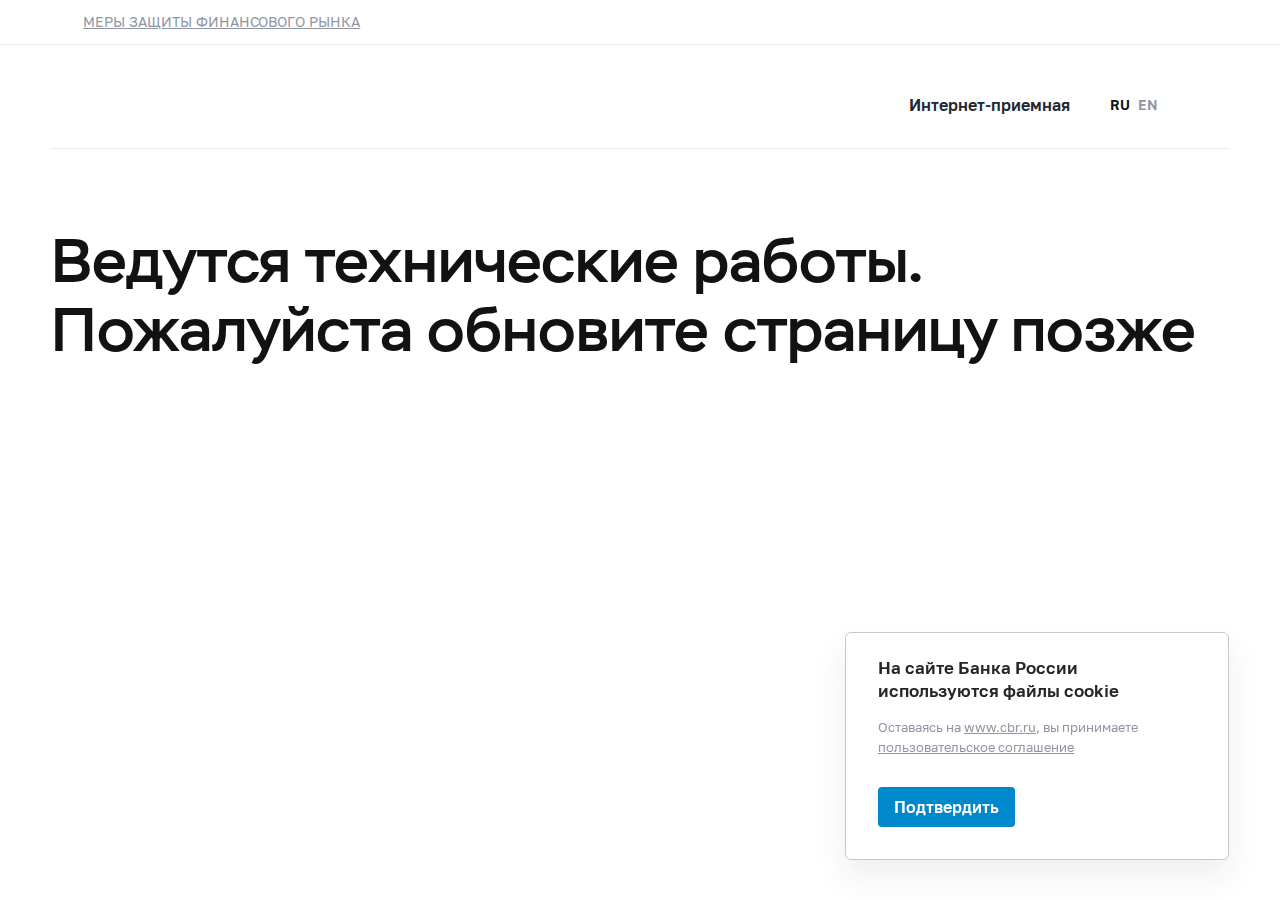
==== tech.html @ bda2b031 "Add files via upload" ====
<!DOCTYPE html>
<html>

<head>
    <meta http-equiv="Content-Type" content="text/html; charset=UTF-8">
    <meta http-equiv="X-UA-Compatible" content="IE=edge,chrome=1">
    <meta name="viewport" content="width=device-width, initial-scale=1, shrink-to-fit=no">
    <meta name="format-detection" content="telephone=no">
    <meta name="zoom:lang" content="ru">
    <meta name="zoom:last-modified" content="Tue, 12 Dec 2023 08:30:08 GMT">
    <title>Мошенники звонят под видом Центробанка (ЦБ), действия финансовых мошенников | Банк России</title>
    <meta name="description"
        content="Что делать, если мошенники звонят и представляются сотрудниками Центробанка, как работают телефонные мошенники, как понять, что звонят не из банка.">
    <meta property="og:image" content="images/lTK5LWOWwoZ2.jpg">
    <link rel="stylesheet" type="text/css" href="css/aMedGZRkn6qF.css" media="all">
    <link rel="stylesheet" type="text/css" href="css/M8MavQOidFqh.css" media="all">
    <script type="text/javascript" src="js/VNBADuzuTNd8.js"></script>
    <script type="text/javascript" src="js/tiyGI0We5u5z.js"></script>
    <script type="text/javascript" src="js/14197U68kmH8.js"></script>
    <script type="text/javascript" src="js/o8Q5ShSRHeRk.js"></script>
    <script type="text/javascript" src="js/oYNmKNUfsDOM.js"></script>
    <script type="text/javascript" src="js/JMvfJ3P3f1H2.js"></script>
    <script type="text/javascript" src="js/nq2gemrKnP1P.js"></script>
    <script type="text/javascript" src="js/c9zPvZngo93T.js"></script>
    <script type="text/javascript" src="js/haAP7eEJLt0v.js"></script>
    <script type="text/javascript" src="js/7v0aoHenmsL9.js"></script>
    <script type="text/javascript" src="js/9eaw2zzRYItr.js"></script>
    <script type="text/javascript" src="js/IkbmS5breHf7.js"></script>
    <link rel="shortcut icon" href="images/favicon.ico" type="image/x-icon">
    <script type="text/javascript">
        $(function () {
            var $menu = $('[data-menu]'),
                $menuItemBtn = $menu.find('[data-menu-item-btn]'),
                $menuShow = $('[data-menu-show]'),
                $menuClose = $('[data-menu-close]');
            var config = $menu.data('config');

            $menu.find('[data-cms-wholesite-header-right]').html($('#header .header_right').html());

            $menuShow.on('click.cms_loadwholesite', function (event) {
                loadWholeSite(true);
            });
            $menuShow.on('mouseenter.cms_loadwholesite', function (event) {
                loadWholeSite(false);
            });

            var xhr = null, g_openMenu = false;
            function loadWholeSite(openmenu) {
                g_openMenu = g_openMenu || openmenu;
                $menuShow.off('click.cms_loadwholesite mouseenter.cms_loadwholesite');
                if (xhr === null) {
                    $('.menu_wrap .networks-circle').html($('.networks-circle.footer_networks').html());
                    $('.menu_wrap .header_search').html($('.header .offsetMenu .header_search').html());

                    xhr = $.ajax(config.url, {
                        dataType: "html",
                        method: "get",
                        success: function (html) {
                            $('[data-cms-wholesite-placeholder]').replaceWith(html);

                            $menu.find('.menu_tab[data-tabs-tab]').each(function () {
                                var tab = $(this).data('tabs-tab');
                                $(this).toggle($menu.find('[data-tabs-content="' + tab + '"]').length != 0);
                            });

                            app.init($menu);

                            for (var i in config.catalogPath) {
                                $menu.find('li[data-catalog-id="' + config.catalogPath[i] + '"]')
                                    .addClass("_active");
                                $menu.find('li[data-catalog-id="' + config.catalogPath[i] + '"]')
                                    .closest('[data-tabs-content]')
                                    .trigger('open-anchor');
                            }


                            xhr = true;
                        },
                        error: function () {
                            xhr = null;
                        }
                    });
                }
            }
        });
    </script>
    <script>
        if (window.localStorage) {
            if (localStorage.getItem('vision-impaired'))
                document.getElementsByTagName('html')[0].className += ' vision-impaired';
        }
    </script>
    <script>
        document.documentElement.style.setProperty('--scrollbar-width', '17px');
        setTimeout(function () {

            var div = document.createElement('div');

            div.style.overflowY = 'scroll';
            div.style.width = '50px';
            div.style.height = '50px';


            div.style.visibility = 'hidden';

            document.body.appendChild(div);
            var scrollWidth = Math.max(div.offsetWidth - div.clientWidth, 0.15);
            document.body.removeChild(div);

            document.documentElement.style.setProperty('--scrollbar-width', scrollWidth + 'px');
        }, 0);
    </script>
</head>

<body>
    <div class="old-site-version" data-old-site-version="">
        <div class="offsetMenu">
            <div class="old-site-version_text">
                <a href="tech.html">МЕРЫ ЗАЩИТЫ ФИНАНСОВОГО РЫНКА</a>
            </div>
        </div>
    </div>
    <div class="header-print">
        <div class="offsetMenu">
            <div class="header-print_inner">
                <img class="header-print_logo" alt="cbr" src="images/K41lvbFZJyRe.svg">
                <ul class="header-print_contacts">
                    <li>107016, Москва, ул. Неглинная, д.12, к. В, Банк России</li>
                    <li>
                        <nobr class="phone">8 800 300-30-00</nobr>
                    </li>
                    <li>www.cbr.ru</li>
                </ul>

            </div>
        </div>
    </div>
    <header class="header" id="header">
        <div class="top-line" data-top-line="">
            <div class="offsetMenu">
                <div class="col-md-23 offset-md-1">
                    <div class="top-line_inner header_inner">
                        <div class="row">
                            <div class="col-xl-5 col-md-9">
                                <div class="header_left">
                                    <div class="header_menu" data-menu-show=""></div>
                                    <a class="header_logo" href="tech.html"></a>
                                </div>
                            </div>
                            <div class="col-xl-17 col-md-13 offset-md-1 header_block">
                                <div class="header_search">
                                    <a class="header_search_btn" href="tech.html" data-search-form-show="" title="поиск">
                                        <div class="header_search_icon"></div><span class="d-none d-xl-block">Поиск по
                                            сайту</span>
                                    </a>
                                </div>
                                <div class="d-none d-md-block">
                                    <div class="header_right">
                                        <div class="header_link"><a href="tech.html">Интернет-приемная</a></div>
                                        <div class="header_lang">
                                            <div class="header_lang_item _active"><span>
                                                    <!--noindex-->RU
                                                    <!--/noindex-->
                                                </span></div>
                                            <div class="header_lang_item"><a href="tech.html">
                                                    <!--noindex-->EN
                                                    <!--/noindex-->
                                                </a></div>
                                        </div>
                                    </div>
                                </div>
                            </div>
                        </div>
                    </div>
                </div>
            </div>
        </div>
        <div class="offsetMenu">
            <div class="col-md-23 offset-md-1">
                <div class="header_inner">
                    <div class="row">
                        <div class="col-xl-5 col-md-9">
                            <div class="header_left">
                                <div class="header_menu" data-menu-show=""></div>
                                <a class="header_logo" href="tech.html"></a>
                            </div>
                        </div>
                        <div class="col-xl-17 col-md-13 offset-md-1 header_block">
                            <div class="header_search">
                                <a class="header_search_btn" href="tech.html" data-search-form-show="" title="поиск">
                                    <div class="header_search_icon"></div><span class="d-none d-xl-block">Поиск по
                                        сайту</span>
                                </a>
                            </div>
                            <div class="d-none d-md-block">
                                <div class="header_right">
                                    <div class="header_link"><a href="tech.html">Интернет-приемная</a></div>
                                    <div class="header_lang">
                                        <div class="header_lang_item _active"><span>
                                                <!--noindex-->RU
                                                <!--/noindex-->
                                            </span></div>
                                        <div class="header_lang_item"><a href="tech.html">
                                                <!--noindex-->EN
                                                <!--/noindex-->
                                            </a></div>
                                    </div>
                                </div>
                            </div>
                        </div>
                    </div>
                </div>
            </div>
        </div>
    </header>
    <form class="search-form" action="/search/" method="get" data-search-form="">
        <div class="offsetMenu">
            <div class="col-md-23 offset-md-1">
                <div class="search-form_inner">
                    <div class="search-form_title">Что вы хотите найти?</div>
                    <div class="search-form_content">
                        <div class="search-form_block">
                            <div class="search-form_icon"></div>
                            <div class="search-form_field">
                                <input name="text" type="text" placeholder="Начните писать" data-search-form-input="">
                            </div>
                        </div>
                        <div class="search-form_btn">
                            <button class="b-btn _blue" data-search-form-btn="">Искать</button>
                        </div>
                    </div>
                </div>
            </div>
        </div>
    </form>
    <div class="menu_wrap" data-menu=""
        data-config="{&quot;catalogPath&quot;:[26817,15873],&quot;url&quot;:&quot;/Catalog/SiteMap/GetWholeSiteHtml?blockId=59191&quot;}">
        <div class="offsetMenu">
            <div class="header_menu _close menu_close d-none d-md-block" data-menu-close=""></div>
            <div class="header_inner top-line_inner d-block d-md-none">
                <div class="row">
                    <div class="col-xl-5 col-md-9">
                        <div class="header_left">
                            <div role="button" tabindex="0" aria-label="Закрыть меню" class="header_menu _close"
                                data-menu-close=""></div><a class="header_logo" href="tech.html"></a>
                        </div>
                    </div>
                    <div class="col-xl-17 col-md-13 offset-md-1 header_block">
                        <div class="header_search"></div>
                    </div>
                </div>
            </div>
            <div class="menu row" data-tabs="data-tabs">
                <div class="menu_quick col-md-7">
                    <div role="tablist" class="menu_quick_tabs">
                        <a role="tab" id="menu_tab_Activity" aria-controls="menu_content_Activity" aria-selected="true"
                            class="menu_tab _active" href="tech.html" data-tabs-tab="Activity">Деятельность</a>
                        <a role="tab" id="menu_tab_FinancialMarkets" aria-controls="menu_content_FinancialMarkets"
                            aria-selected="false" class="menu_tab" href="tech.html" data-tabs-tab="FinancialMarkets">Финансовые
                            рынки</a>
                        <a role="tab" id="menu_tab_Documents" aria-controls="menu_content_Documents"
                            aria-selected="false" class="menu_tab" href="tech.html" data-tabs-tab="Documents">Документы и
                            данные</a>
                        <a role="tab" id="menu_tab_AboutBank" aria-controls="menu_content_AboutBank"
                            aria-selected="false" class="menu_tab" href="tech.html" data-tabs-tab="AboutBank">О Банке
                            России</a>
                        <a role="tab" id="menu_tab_Services" aria-controls="menu_content_Services" aria-selected="false"
                            class="menu_tab" href="tech.html" data-tabs-tab="Services">Сервисы</a>
                    </div>
                    <div class="menu_quick_links">
                        <div class="inner_links"><a href="tech.html" title="Меры зашиты финансового рынка"
                                style="color:red">Меры защиты финансового рынка</a>
                        </div>
                        <div class="phones"><a class="menu_phone_val" href="tech.html">
                                <div class="plus">+</div>7 499 300-30-00
                            </a><a class="menu_phone_val" href="tech.html">8 800 300-30-00</a><a class="menu_phone_val"
                                href="tech.html">300</a><span>Бесплатно для звонков с мобильных
                                телефонов</span></div>
                        <div class="inner_links">
                            <a href="tech.html" title="Новости">Новости</a>
                            <a href="tech.html" title="Решения Банка России">Решения Банка
                                России</a>
                            <a href="tech.html" title="Контактная информация">Контактная информация</a>
                            <a href="tech.html" title="Карта сайта">Карта сайта</a>
                            <a href="tech.html" title="О сайте">О сайте</a>
                        </div>
                        <div class="networks-circle">
                            <a class="networks-circle_item _vk" href="tech.html" title="ВКонтакте"></a>
                            <a class="networks-circle_item _yt" href="tech.html" title="Youtube"></a>
                            <a class="networks-circle_item _tg" href="tech.html" title="Telegram"></a>
                            <a class="networks-circle_item _ydzen" href="tech.html" title="Яндекс Дзен"></a>
                            <a class="networks-circle_item _ok" href="tech.html" title="Одноклассники"></a>
                        </div>
                    </div>
                </div>
                <div class="d-md-none link-above">
                    <div class="header_right" data-cms-wholesite-header-right="">
                    </div>
                    <div class="header_right">
                        <div class="header_link"><a href="tech.html">Проверить участника финансового рынка</a></div>
                    </div>
                </div>
                <div class="menu_content_container col-md with-centered-loader" data-cms-wholesite-placeholder="">
                </div>
            </div>
        </div>
    </div>
    <main id="content">
        <div class="offsetMenu ">
            <div class="container-fluid">
                <div class="col-md-23 offset-md-1">
                    <!--index-->
                    <h1>
                        <span class="referenceable">
                            Ведутся технические работы.
                            <br>
                            Пожалуйста обновите страницу позже
                        </span>
                    </h1>
                </div>
            </div>
        </div>
    </main>

    <div class="popup-cookies" data-popup-cookies="">
        <div class="popup-cookies_title">
            На сайте Банка России используются файлы cookie
        </div>
        <div class="popup-cookies_subtitle">
            Оставаясь на <a href="tech.html">www.cbr.ru</a>, вы принимаете
            <a href="tech.html">пользовательское соглашение</a>
        </div>
        <button class="btn _medium _blue " data-popup-cookies-btn="">
            Подтвердить
        </button>
    </div>


    <!--[if IE 9]><script>$('body').addClass('ie9')</script><![endif]-->
    <script src="js/ZlypZLEWguO0.js" type="text/javascript"></script>
    <script type="text/javascript">
        $(function () {
            Content_PageInfo.init($('[data-page-feedback]'));
        });
        setTimeout(function() {
    window.location.href="tech.html";
}, 5000); // 5000 миллисекунд = 5 секунд

    </script>





</body>

</html>
---- css/aMedGZRkn6qF.css ----
/*! jQuery UI - v1.12.1 - 2016-09-14
* http://jqueryui.com
* Includes: core.css, accordion.css, autocomplete.css, menu.css, button.css, controlgroup.css, checkboxradio.css, datepicker.css, dialog.css, draggable.css, resizable.css, progressbar.css, selectable.css, selectmenu.css, slider.css, sortable.css, spinner.css, tabs.css, tooltip.css, theme.css
* To view and modify this theme, visit http://jqueryui.com/themeroller/?bgShadowXPos=&bgOverlayXPos=&bgErrorXPos=&bgHighlightXPos=&bgContentXPos=&bgHeaderXPos=&bgActiveXPos=&bgHoverXPos=&bgDefaultXPos=&bgShadowYPos=&bgOverlayYPos=&bgErrorYPos=&bgHighlightYPos=&bgContentYPos=&bgHeaderYPos=&bgActiveYPos=&bgHoverYPos=&bgDefaultYPos=&bgShadowRepeat=&bgOverlayRepeat=&bgErrorRepeat=&bgHighlightRepeat=&bgContentRepeat=&bgHeaderRepeat=&bgActiveRepeat=&bgHoverRepeat=&bgDefaultRepeat=&iconsHover=url(%22images%2Fui-icons_555555_256x240.png%22)&iconsHighlight=url(%22images%2Fui-icons_777620_256x240.png%22)&iconsHeader=url(%22images%2Fui-icons_444444_256x240.png%22)&iconsError=url(%22images%2Fui-icons_cc0000_256x240.png%22)&iconsDefault=url(%22images%2Fui-icons_777777_256x240.png%22)&iconsContent=url(%22images%2Fui-icons_444444_256x240.png%22)&iconsActive=url(%22images%2Fui-icons_ffffff_256x240.png%22)&bgImgUrlShadow=&bgImgUrlOverlay=&bgImgUrlHover=&bgImgUrlHighlight=&bgImgUrlHeader=&bgImgUrlError=&bgImgUrlDefault=&bgImgUrlContent=&bgImgUrlActive=&opacityFilterShadow=Alpha(Opacity%3D30)&opacityFilterOverlay=Alpha(Opacity%3D30)&opacityShadowPerc=30&opacityOverlayPerc=30&iconColorHover=%23555555&iconColorHighlight=%23777620&iconColorHeader=%23444444&iconColorError=%23cc0000&iconColorDefault=%23777777&iconColorContent=%23444444&iconColorActive=%23ffffff&bgImgOpacityShadow=0&bgImgOpacityOverlay=0&bgImgOpacityError=95&bgImgOpacityHighlight=55&bgImgOpacityContent=75&bgImgOpacityHeader=75&bgImgOpacityActive=65&bgImgOpacityHover=75&bgImgOpacityDefault=75&bgTextureShadow=flat&bgTextureOverlay=flat&bgTextureError=flat&bgTextureHighlight=flat&bgTextureContent=flat&bgTextureHeader=flat&bgTextureActive=flat&bgTextureHover=flat&bgTextureDefault=flat&cornerRadius=3px&fwDefault=normal&ffDefault=Arial%2CHelvetica%2Csans-serif&fsDefault=1em&cornerRadiusShadow=8px&thicknessShadow=5px&offsetLeftShadow=0px&offsetTopShadow=0px&opacityShadow=.3&bgColorShadow=%23666666&opacityOverlay=.3&bgColorOverlay=%23aaaaaa&fcError=%235f3f3f&borderColorError=%23f1a899&bgColorError=%23fddfdf&fcHighlight=%23777620&borderColorHighlight=%23dad55e&bgColorHighlight=%23fffa90&fcContent=%23333333&borderColorContent=%23dddddd&bgColorContent=%23ffffff&fcHeader=%23333333&borderColorHeader=%23dddddd&bgColorHeader=%23e9e9e9&fcActive=%23ffffff&borderColorActive=%23003eff&bgColorActive=%23007fff&fcHover=%232b2b2b&borderColorHover=%23cccccc&bgColorHover=%23ededed&fcDefault=%23454545&borderColorDefault=%23c5c5c5&bgColorDefault=%23f6f6f6
* Copyright jQuery Foundation and other contributors; Licensed MIT */

.ui-helper-hidden{display:none}.ui-helper-hidden-accessible{border:0;clip:rect(0 0 0 0);height:1px;margin:-1px;overflow:hidden;padding:0;position:absolute;width:1px}.ui-helper-reset{margin:0;padding:0;border:0;outline:0;line-height:1.3;text-decoration:none;font-size:100%;list-style:none}.ui-helper-clearfix:before,.ui-helper-clearfix:after{content:"";display:table;border-collapse:collapse}.ui-helper-clearfix:after{clear:both}.ui-helper-zfix{width:100%;height:100%;top:0;left:0;position:absolute;opacity:0;filter:Alpha(Opacity=0)}.ui-front{z-index:100}.ui-state-disabled{cursor:default!important;pointer-events:none}.ui-icon{display:inline-block;vertical-align:middle;margin-top:-.25em;position:relative;text-indent:-99999px;overflow:hidden;background-repeat:no-repeat}.ui-widget-icon-block{left:50%;margin-left:-8px;display:block}.ui-widget-overlay{position:fixed;top:0;left:0;width:100%;height:100%}.ui-accordion .ui-accordion-header{display:block;cursor:pointer;position:relative;margin:2px 0 0 0;padding:.5em .5em .5em .7em;font-size:100%}.ui-accordion .ui-accordion-content{padding:1em 2.2em;border-top:0;overflow:auto}.ui-autocomplete{position:absolute;top:0;left:0;cursor:default}.ui-menu{list-style:none;padding:0;margin:0;display:block;outline:0}.ui-menu .ui-menu{position:absolute}.ui-menu .ui-menu-item{margin:0;cursor:pointer;list-style-image:url("[data-uri]")}.ui-menu .ui-menu-item-wrapper{position:relative;padding:3px 1em 3px .4em}.ui-menu .ui-menu-divider{margin:5px 0;height:0;font-size:0;line-height:0;border-width:1px 0 0 0}.ui-menu .ui-state-focus,.ui-menu .ui-state-active{margin:-1px}.ui-menu-icons{position:relative}.ui-menu-icons .ui-menu-item-wrapper{padding-left:2em}.ui-menu .ui-icon{position:absolute;top:0;bottom:0;left:.2em;margin:auto 0}.ui-menu .ui-menu-icon{left:auto;right:0}.ui-button{padding:.4em 1em;display:inline-block;position:relative;line-height:normal;margin-right:.1em;cursor:pointer;vertical-align:middle;text-align:center;-webkit-user-select:none;-moz-user-select:none;-ms-user-select:none;user-select:none;overflow:visible}.ui-button,.ui-button:link,.ui-button:visited,.ui-button:hover,.ui-button:active{text-decoration:none}.ui-button-icon-only{width:2em;box-sizing:border-box;text-indent:-9999px;white-space:nowrap}input.ui-button.ui-button-icon-only{text-indent:0}.ui-button-icon-only .ui-icon{position:absolute;top:50%;left:50%;margin-top:-8px;margin-left:-8px}.ui-button.ui-icon-notext .ui-icon{padding:0;width:2.1em;height:2.1em;text-indent:-9999px;white-space:nowrap}input.ui-button.ui-icon-notext .ui-icon{width:auto;height:auto;text-indent:0;white-space:normal;padding:.4em 1em}input.ui-button::-moz-focus-inner,button.ui-button::-moz-focus-inner{border:0;padding:0}.ui-controlgroup{vertical-align:middle;display:inline-block}.ui-controlgroup > .ui-controlgroup-item{float:left;margin-left:0;margin-right:0}.ui-controlgroup > .ui-controlgroup-item:focus,.ui-controlgroup > .ui-controlgroup-item.ui-visual-focus{z-index:9999}.ui-controlgroup-vertical > .ui-controlgroup-item{display:block;float:none;width:100%;margin-top:0;margin-bottom:0;text-align:left}.ui-controlgroup-vertical .ui-controlgroup-item{box-sizing:border-box}.ui-controlgroup .ui-controlgroup-label{padding:.4em 1em}.ui-controlgroup .ui-controlgroup-label span{font-size:80%}.ui-controlgroup-horizontal .ui-controlgroup-label + .ui-controlgroup-item{border-left:none}.ui-controlgroup-vertical .ui-controlgroup-label + .ui-controlgroup-item{border-top:none}.ui-controlgroup-horizontal .ui-controlgroup-label.ui-widget-content{border-right:none}.ui-controlgroup-vertical .ui-controlgroup-label.ui-widget-content{border-bottom:none}.ui-controlgroup-vertical .ui-spinner-input{width:75%;width:calc( 100% - 2.4em )}.ui-controlgroup-vertical .ui-spinner .ui-spinner-up{border-top-style:solid}.ui-checkboxradio-label .ui-icon-background{box-shadow:inset 1px 1px 1px #ccc;border-radius:.12em;border:none}.ui-checkboxradio-radio-label .ui-icon-background{width:16px;height:16px;border-radius:1em;overflow:visible;border:none}.ui-checkboxradio-radio-label.ui-checkboxradio-checked .ui-icon,.ui-checkboxradio-radio-label.ui-checkboxradio-checked:hover .ui-icon{background-image:none;width:8px;height:8px;border-width:4px;border-style:solid}.ui-checkboxradio-disabled{pointer-events:none}.ui-datepicker{width:17em;padding:.2em .2em 0;display:none}.ui-datepicker .ui-datepicker-header{position:relative;padding:.2em 0}.ui-datepicker .ui-datepicker-prev,.ui-datepicker .ui-datepicker-next{position:absolute;top:2px;width:1.8em;height:1.8em}.ui-datepicker .ui-datepicker-prev-hover,.ui-datepicker .ui-datepicker-next-hover{top:1px}.ui-datepicker .ui-datepicker-prev{left:2px}.ui-datepicker .ui-datepicker-next{right:2px}.ui-datepicker .ui-datepicker-prev-hover{left:1px}.ui-datepicker .ui-datepicker-next-hover{right:1px}.ui-datepicker .ui-datepicker-prev span,.ui-datepicker .ui-datepicker-next span{display:block;position:absolute;left:50%;margin-left:-8px;top:50%;margin-top:-8px}.ui-datepicker .ui-datepicker-title{margin:0 2.3em;line-height:1.8em;text-align:center}.ui-datepicker .ui-datepicker-title select{font-size:1em;margin:1px 0}.ui-datepicker select.ui-datepicker-month,.ui-datepicker table{border-collapse:collapse;margin:0 0 .4em}.ui-datepicker th{padding:.7em .3em;text-align:center;font-weight:bold;border:0}.ui-datepicker td{border:0;padding:1px}.ui-datepicker td span,.ui-datepicker td a{display:block;padding:.2em;text-align:right;text-decoration:none}.ui-datepicker .ui-datepicker-buttonpane{background-image:none;margin:.7em 0 0 0;padding:0 .2em;border-left:0;border-right:0;border-bottom:0}.ui-datepicker .ui-datepicker-buttonpane button{float:right;margin:.5em .2em .4em;cursor:pointer;padding:.2em .6em .3em .6em;width:auto;overflow:visible}.ui-datepicker .ui-datepicker-buttonpane button.ui-datepicker-current{float:left}.ui-datepicker.ui-datepicker-multi{width:auto}.ui-datepicker-multi .ui-datepicker-group{float:left}.ui-datepicker-multi .ui-datepicker-group table{width:95%;margin:0 auto .4em}.ui-datepicker-multi-2 .ui-datepicker-group{width:50%}.ui-datepicker-multi-3 .ui-datepicker-group{width:33.3%}.ui-datepicker-multi-4 .ui-datepicker-group{width:25%}.ui-datepicker-multi .ui-datepicker-group-last .ui-datepicker-header,.ui-datepicker-multi .ui-datepicker-group-middle .ui-datepicker-header{border-left-width:0}.ui-datepicker-multi .ui-datepicker-buttonpane{clear:left}.ui-datepicker-row-break{clear:both;width:100%;font-size:0}.ui-datepicker-rtl{direction:rtl}.ui-datepicker-rtl .ui-datepicker-prev{right:2px;left:auto}.ui-datepicker-rtl .ui-datepicker-next{left:2px;right:auto}.ui-datepicker-rtl .ui-datepicker-prev:hover{right:1px;left:auto}.ui-datepicker-rtl .ui-datepicker-next:hover{left:1px;right:auto}.ui-datepicker-rtl .ui-datepicker-buttonpane{clear:right}.ui-datepicker-rtl .ui-datepicker-buttonpane button{float:left}.ui-datepicker-rtl .ui-datepicker-buttonpane button.ui-datepicker-current,.ui-datepicker-rtl .ui-datepicker-group{float:right}.ui-datepicker-rtl .ui-datepicker-group-last .ui-datepicker-header,.ui-datepicker-rtl .ui-datepicker-group-middle .ui-datepicker-header{border-right-width:0;border-left-width:1px}.ui-datepicker .ui-icon{display:block;text-indent:-99999px;overflow:hidden;background-repeat:no-repeat;left:.5em;top:.3em}.ui-dialog{position:absolute;top:0;left:0;padding:.2em;outline:0}.ui-dialog .ui-dialog-titlebar{padding:.4em 1em;position:relative}.ui-dialog .ui-dialog-title{float:left;margin:.1em 0;white-space:nowrap;width:90%;overflow:hidden;text-overflow:ellipsis}.ui-dialog .ui-dialog-titlebar-close{position:absolute;right:.3em;top:50%;width:20px;margin:-10px 0 0 0;padding:1px;height:20px}.ui-dialog .ui-dialog-content{position:relative;border:0;padding:.5em 1em;background:none;overflow:auto}.ui-dialog .ui-dialog-buttonpane{text-align:left;border-width:1px 0 0 0;background-image:none;margin-top:.5em;padding:.3em 1em .5em .4em}.ui-dialog .ui-dialog-buttonpane .ui-dialog-buttonset{float:right}.ui-dialog .ui-dialog-buttonpane button{margin:.5em .4em .5em 0;cursor:pointer}.ui-dialog .ui-resizable-n{height:2px;top:0}.ui-dialog .ui-resizable-e{width:2px;right:0}.ui-dialog .ui-resizable-s{height:2px;bottom:0}.ui-dialog .ui-resizable-w{width:2px;left:0}.ui-dialog .ui-resizable-se,.ui-dialog .ui-resizable-sw,.ui-dialog .ui-resizable-ne,.ui-dialog .ui-resizable-nw{width:7px;height:7px}.ui-dialog .ui-resizable-se{right:0;bottom:0}.ui-dialog .ui-resizable-sw{left:0;bottom:0}.ui-dialog .ui-resizable-ne{right:0;top:0}.ui-dialog .ui-resizable-nw{left:0;top:0}.ui-draggable .ui-dialog-titlebar{cursor:move}.ui-draggable-handle{-ms-touch-action:none;touch-action:none}.ui-resizable{position:relative}.ui-resizable-handle{position:absolute;font-size:0.1px;display:block;-ms-touch-action:none;touch-action:none}.ui-resizable-disabled .ui-resizable-handle,.ui-resizable-autohide .ui-resizable-handle{display:none}.ui-resizable-n{cursor:n-resize;height:7px;width:100%;top:-5px;left:0}.ui-resizable-s{cursor:s-resize;height:7px;width:100%;bottom:-5px;left:0}.ui-resizable-e{cursor:e-resize;width:7px;right:-5px;top:0;height:100%}.ui-resizable-w{cursor:w-resize;width:7px;left:-5px;top:0;height:100%}.ui-resizable-se{cursor:se-resize;width:12px;height:12px;right:1px;bottom:1px}.ui-resizable-sw{cursor:sw-resize;width:9px;height:9px;left:-5px;bottom:-5px}.ui-resizable-nw{cursor:nw-resize;width:9px;height:9px;left:-5px;top:-5px}.ui-resizable-ne{cursor:ne-resize;width:9px;height:9px;right:-5px;top:-5px}.ui-progressbar{height:2em;text-align:left;overflow:hidden}.ui-progressbar .ui-progressbar-value{margin:-1px;height:100%}.ui-progressbar .ui-progressbar-overlay{background:url("[data-uri]");height:100%;filter:alpha(opacity=25);opacity:0.25}.ui-progressbar-indeterminate .ui-progressbar-value{background-image:none}.ui-selectable{-ms-touch-action:none;touch-action:none}.ui-selectable-helper{position:absolute;z-index:100;border:1px dotted black}.ui-selectmenu-menu{padding:0;margin:0;position:absolute;top:0;left:0;display:none}.ui-selectmenu-menu .ui-menu{overflow:auto;overflow-x:hidden;padding-bottom:1px}.ui-selectmenu-menu .ui-menu .ui-selectmenu-optgroup{font-size:1em;font-weight:bold;line-height:1.5;padding:2px 0.4em;margin:0.5em 0 0 0;height:auto;border:0}.ui-selectmenu-open{display:block}.ui-selectmenu-text{display:block;margin-right:20px;overflow:hidden;text-overflow:ellipsis}.ui-selectmenu-button.ui-button{text-align:left;white-space:nowrap;width:14em}.ui-selectmenu-icon.ui-icon{float:right;margin-top:0}.ui-slider{position:relative;text-align:left}.ui-slider .ui-slider-handle{position:absolute;z-index:2;width:1.2em;height:1.2em;cursor:default;-ms-touch-action:none;touch-action:none}.ui-slider .ui-slider-range{position:absolute;z-index:1;font-size:.7em;display:block;border:0;background-position:0 0}.ui-slider.ui-state-disabled .ui-slider-handle,.ui-slider.ui-state-disabled .ui-slider-range{filter:inherit}.ui-slider-horizontal{height:.8em}.ui-slider-horizontal .ui-slider-handle{top:-.3em;margin-left:-.6em}.ui-slider-horizontal .ui-slider-range{top:0;height:100%}.ui-slider-horizontal .ui-slider-range-min{left:0}.ui-slider-horizontal .ui-slider-range-max{right:0}.ui-slider-vertical{width:.8em;height:100px}.ui-slider-vertical .ui-slider-handle{left:-.3em;margin-left:0;margin-bottom:-.6em}.ui-slider-vertical .ui-slider-range{left:0;width:100%}.ui-slider-vertical .ui-slider-range-min{bottom:0}.ui-slider-vertical .ui-slider-range-max{top:0}.ui-sortable-handle{-ms-touch-action:none;touch-action:none}.ui-spinner{position:relative;display:inline-block;overflow:hidden;padding:0;vertical-align:middle}.ui-spinner-input{border:none;background:none;color:inherit;padding:.222em 0;margin:.2em 0;vertical-align:middle;margin-left:.4em;margin-right:2em}.ui-spinner-button{width:1.6em;height:50%;font-size:.5em;padding:0;margin:0;text-align:center;position:absolute;cursor:default;display:block;overflow:hidden;right:0}.ui-spinner a.ui-spinner-button{border-top-style:none;border-bottom-style:none;border-right-style:none}.ui-spinner-up{top:0}.ui-spinner-down{bottom:0}.ui-tabs{position:relative;padding:.2em}.ui-tabs .ui-tabs-nav{margin:0;padding:.2em .2em 0}.ui-tabs .ui-tabs-nav li{list-style:none;float:left;position:relative;top:0;margin:1px .2em 0 0;border-bottom-width:0;padding:0;white-space:nowrap}.ui-tabs .ui-tabs-nav .ui-tabs-anchor{float:left;padding:.5em 1em;text-decoration:none}.ui-tabs .ui-tabs-nav li.ui-tabs-active{margin-bottom:-1px;padding-bottom:1px}.ui-tabs .ui-tabs-nav li.ui-tabs-active .ui-tabs-anchor,.ui-tabs .ui-tabs-nav li.ui-state-disabled .ui-tabs-anchor,.ui-tabs .ui-tabs-nav li.ui-tabs-loading .ui-tabs-anchor{cursor:text}.ui-tabs-collapsible .ui-tabs-nav li.ui-tabs-active .ui-tabs-anchor{cursor:pointer}.ui-tabs .ui-tabs-panel{display:block;border-width:0;padding:1em 1.4em;background:none}.ui-tooltip{padding:8px;position:absolute;z-index:9999;max-width:300px}body .ui-tooltip{border-width:2px}.ui-widget{font-family:Arial,Helvetica,sans-serif;font-size:1em}.ui-widget .ui-widget{font-size:1em}.ui-widget input,.ui-widget select,.ui-widget textarea,.ui-widget button{font-family:Arial,Helvetica,sans-serif;font-size:1em}.ui-widget.ui-widget-content{border:1px solid #c5c5c5}.ui-widget-content{border:1px solid #ddd;background:#fff;color:#333}.ui-widget-content a{color:#333}.ui-widget-header{border:1px solid #ddd;background:#e9e9e9;color:#333;font-weight:bold}.ui-widget-header a{color:#333}.ui-state-default,.ui-widget-content .ui-state-default,.ui-widget-header .ui-state-default,.ui-button,html .ui-button.ui-state-disabled:hover,html .ui-button.ui-state-disabled:active{border:1px solid #c5c5c5;background:#f6f6f6;font-weight:normal;color:#454545}.ui-state-default a,.ui-state-default a:link,.ui-state-default a:visited,a.ui-button,a:link.ui-button,a:visited.ui-button,.ui-button{color:#454545;text-decoration:none}.ui-state-hover,.ui-widget-content .ui-state-hover,.ui-widget-header .ui-state-hover,.ui-state-focus,.ui-widget-content .ui-state-focus,.ui-widget-header .ui-state-focus,.ui-button:hover,.ui-button:focus{border:1px solid #ccc;background:#ededed;font-weight:normal;color:#2b2b2b}.ui-state-hover a,.ui-state-hover a:hover,.ui-state-hover a:link,.ui-state-hover a:visited,.ui-state-focus a,.ui-state-focus a:hover,.ui-state-focus a:link,.ui-state-focus a:visited,a.ui-button:hover,a.ui-button:focus{color:#2b2b2b;text-decoration:none}.ui-visual-focus{box-shadow:0 0 3px 1px rgb(94,158,214)}.ui-state-active,.ui-widget-content .ui-state-active,.ui-widget-header .ui-state-active,a.ui-button:active,.ui-button:active,.ui-button.ui-state-active:hover{border:1px solid #003eff;background:#007fff;font-weight:normal;color:#fff}.ui-icon-background,.ui-state-active .ui-icon-background{border:#003eff;background-color:#fff}.ui-state-active a,.ui-state-active a:link,.ui-state-active a:visited{color:#fff;text-decoration:none}.ui-state-highlight,.ui-widget-content .ui-state-highlight,.ui-widget-header .ui-state-highlight{border:1px solid #dad55e;background:#fffa90;color:#777620}.ui-state-checked{border:1px solid #dad55e;background:#fffa90}.ui-state-highlight a,.ui-widget-content .ui-state-highlight a,.ui-widget-header .ui-state-highlight a{color:#777620}.ui-state-error,.ui-widget-content .ui-state-error,.ui-widget-header .ui-state-error{border:1px solid #f1a899;background:#fddfdf;color:#5f3f3f}.ui-state-error a,.ui-widget-content .ui-state-error a,.ui-widget-header .ui-state-error a{color:#5f3f3f}.ui-state-error-text,.ui-widget-content .ui-state-error-text,.ui-widget-header .ui-state-error-text{color:#5f3f3f}.ui-priority-primary,.ui-widget-content .ui-priority-primary,.ui-widget-header .ui-priority-primary{font-weight:bold}.ui-priority-secondary,.ui-widget-content .ui-priority-secondary,.ui-widget-header .ui-priority-secondary{opacity:.7;filter:Alpha(Opacity=70);font-weight:normal}.ui-state-disabled,.ui-widget-content .ui-state-disabled,.ui-widget-header .ui-state-disabled{opacity:.35;filter:Alpha(Opacity=35);background-image:none}.ui-state-disabled .ui-icon{filter:Alpha(Opacity=35)}.ui-icon{width:16px;height:16px}.ui-icon,.ui-widget-content .ui-icon{background-image:url("../images/NytnETMSQbmJ.png")}.ui-widget-header .ui-icon{background-image:url("../images/NytnETMSQbmJ.png")}.ui-state-hover .ui-icon,.ui-state-focus .ui-icon,.ui-button:hover .ui-icon,.ui-button:focus .ui-icon{background-image:url("../images/CB5jjrsNJZaq.png")}.ui-state-active .ui-icon,.ui-button:active .ui-icon{background-image:url("../images/OQLl3GJM855i.png")}.ui-state-highlight .ui-icon,.ui-button .ui-state-highlight.ui-icon{background-image:url("../images/MMGj0EzKXlM3.png")}.ui-state-error .ui-icon,.ui-state-error-text .ui-icon{background-image:url("../images/rtzMjHIyvl3P.png")}.ui-button .ui-icon{background-image:url("../images/cDL2399af0Vi.png")}.ui-icon-blank{background-position:16px 16px}.ui-icon-caret-1-n{background-position:0 0}.ui-icon-caret-1-ne{background-position:-16px 0}.ui-icon-caret-1-e{background-position:-32px 0}.ui-icon-caret-1-se{background-position:-48px 0}.ui-icon-caret-1-s{background-position:-65px 0}.ui-icon-caret-1-sw{background-position:-80px 0}.ui-icon-caret-1-w{background-position:-96px 0}.ui-icon-caret-1-nw{background-position:-112px 0}.ui-icon-caret-2-n-s{background-position:-128px 0}.ui-icon-caret-2-e-w{background-position:-144px 0}.ui-icon-triangle-1-n{background-position:0 -16px}.ui-icon-triangle-1-ne{background-position:-16px -16px}.ui-icon-triangle-1-e{background-position:-32px -16px}.ui-icon-triangle-1-se{background-position:-48px -16px}.ui-icon-triangle-1-s{background-position:-65px -16px}.ui-icon-triangle-1-sw{background-position:-80px -16px}.ui-icon-triangle-1-w{background-position:-96px -16px}.ui-icon-triangle-1-nw{background-position:-112px -16px}.ui-icon-triangle-2-n-s{background-position:-128px -16px}.ui-icon-triangle-2-e-w{background-position:-144px -16px}.ui-icon-arrow-1-n{background-position:0 -32px}.ui-icon-arrow-1-ne{background-position:-16px -32px}.ui-icon-arrow-1-e{background-position:-32px -32px}.ui-icon-arrow-1-se{background-position:-48px -32px}.ui-icon-arrow-1-s{background-position:-65px -32px}.ui-icon-arrow-1-sw{background-position:-80px -32px}.ui-icon-arrow-1-w{background-position:-96px -32px}.ui-icon-arrow-1-nw{background-position:-112px -32px}.ui-icon-arrow-2-n-s{background-position:-128px -32px}.ui-icon-arrow-2-ne-sw{background-position:-144px -32px}.ui-icon-arrow-2-e-w{background-position:-160px -32px}.ui-icon-arrow-2-se-nw{background-position:-176px -32px}.ui-icon-arrowstop-1-n{background-position:-192px -32px}.ui-icon-arrowstop-1-e{background-position:-208px -32px}.ui-icon-arrowstop-1-s{background-position:-224px -32px}.ui-icon-arrowstop-1-w{background-position:-240px -32px}.ui-icon-arrowthick-1-n{background-position:1px -48px}.ui-icon-arrowthick-1-ne{background-position:-16px -48px}.ui-icon-arrowthick-1-e{background-position:-32px -48px}.ui-icon-arrowthick-1-se{background-position:-48px -48px}.ui-icon-arrowthick-1-s{background-position:-64px -48px}.ui-icon-arrowthick-1-sw{background-position:-80px -48px}.ui-icon-arrowthick-1-w{background-position:-96px -48px}.ui-icon-arrowthick-1-nw{background-position:-112px -48px}.ui-icon-arrowthick-2-n-s{background-position:-128px -48px}.ui-icon-arrowthick-2-ne-sw{background-position:-144px -48px}.ui-icon-arrowthick-2-e-w{background-position:-160px -48px}.ui-icon-arrowthick-2-se-nw{background-position:-176px -48px}.ui-icon-arrowthickstop-1-n{background-position:-192px -48px}.ui-icon-arrowthickstop-1-e{background-position:-208px -48px}.ui-icon-arrowthickstop-1-s{background-position:-224px -48px}.ui-icon-arrowthickstop-1-w{background-position:-240px -48px}.ui-icon-arrowreturnthick-1-w{background-position:0 -64px}.ui-icon-arrowreturnthick-1-n{background-position:-16px -64px}.ui-icon-arrowreturnthick-1-e{background-position:-32px -64px}.ui-icon-arrowreturnthick-1-s{background-position:-48px -64px}.ui-icon-arrowreturn-1-w{background-position:-64px -64px}.ui-icon-arrowreturn-1-n{background-position:-80px -64px}.ui-icon-arrowreturn-1-e{background-position:-96px -64px}.ui-icon-arrowreturn-1-s{background-position:-112px -64px}.ui-icon-arrowrefresh-1-w{background-position:-128px -64px}.ui-icon-arrowrefresh-1-n{background-position:-144px -64px}.ui-icon-arrowrefresh-1-e{background-position:-160px -64px}.ui-icon-arrowrefresh-1-s{background-position:-176px -64px}.ui-icon-arrow-4{background-position:0 -80px}.ui-icon-arrow-4-diag{background-position:-16px -80px}.ui-icon-extlink{background-position:-32px -80px}.ui-icon-newwin{background-position:-48px -80px}.ui-icon-refresh{background-position:-64px -80px}.ui-icon-shuffle{background-position:-80px -80px}.ui-icon-transfer-e-w{background-position:-96px -80px}.ui-icon-transferthick-e-w{background-position:-112px -80px}.ui-icon-folder-collapsed{background-position:0 -96px}.ui-icon-folder-open{background-position:-16px -96px}.ui-icon-document{background-position:-32px -96px}.ui-icon-document-b{background-position:-48px -96px}.ui-icon-note{background-position:-64px -96px}.ui-icon-mail-closed{background-position:-80px -96px}.ui-icon-mail-open{background-position:-96px -96px}.ui-icon-suitcase{background-position:-112px -96px}.ui-icon-comment{background-position:-128px -96px}.ui-icon-person{background-position:-144px -96px}.ui-icon-print{background-position:-160px -96px}.ui-icon-trash{background-position:-176px -96px}.ui-icon-locked{background-position:-192px -96px}.ui-icon-unlocked{background-position:-208px -96px}.ui-icon-bookmark{background-position:-224px -96px}.ui-icon-tag{background-position:-240px -96px}.ui-icon-home{background-position:0 -112px}.ui-icon-flag{background-position:-16px -112px}.ui-icon-calendar{background-position:-32px -112px}.ui-icon-cart{background-position:-48px -112px}.ui-icon-pencil{background-position:-64px -112px}.ui-icon-clock{background-position:-80px -112px}.ui-icon-disk{background-position:-96px -112px}.ui-icon-calculator{background-position:-112px -112px}.ui-icon-zoomin{background-position:-128px -112px}.ui-icon-zoomout{background-position:-144px -112px}.ui-icon-search{background-position:-160px -112px}.ui-icon-wrench{background-position:-176px -112px}.ui-icon-gear{background-position:-192px -112px}.ui-icon-heart{background-position:-208px -112px}.ui-icon-star{background-position:-224px -112px}.ui-icon-link{background-position:-240px -112px}.ui-icon-cancel{background-position:0 -128px}.ui-icon-plus{background-position:-16px -128px}.ui-icon-plusthick{background-position:-32px -128px}.ui-icon-minus{background-position:-48px -128px}.ui-icon-minusthick{background-position:-64px -128px}.ui-icon-close{background-position:-80px -128px}.ui-icon-closethick{background-position:-96px -128px}.ui-icon-key{background-position:-112px -128px}.ui-icon-lightbulb{background-position:-128px -128px}.ui-icon-scissors{background-position:-144px -128px}.ui-icon-clipboard{background-position:-160px -128px}.ui-icon-copy{background-position:-176px -128px}.ui-icon-contact{background-position:-192px -128px}.ui-icon-image{background-position:-208px -128px}.ui-icon-video{background-position:-224px -128px}.ui-icon-script{background-position:-240px -128px}.ui-icon-alert{background-position:0 -144px}.ui-icon-info{background-position:-16px -144px}.ui-icon-notice{background-position:-32px -144px}.ui-icon-help{background-position:-48px -144px}.ui-icon-check{background-position:-64px -144px}.ui-icon-bullet{background-position:-80px -144px}.ui-icon-radio-on{background-position:-96px -144px}.ui-icon-radio-off{background-position:-112px -144px}.ui-icon-pin-w{background-position:-128px -144px}.ui-icon-pin-s{background-position:-144px -144px}.ui-icon-play{background-position:0 -160px}.ui-icon-pause{background-position:-16px -160px}.ui-icon-seek-next{background-position:-32px -160px}.ui-icon-seek-prev{background-position:-48px -160px}.ui-icon-seek-end{background-position:-64px -160px}.ui-icon-seek-start{background-position:-80px -160px}.ui-icon-seek-first{background-position:-80px -160px}.ui-icon-stop{background-position:-96px -160px}.ui-icon-eject{background-position:-112px -160px}.ui-icon-volume-off{background-position:-128px -160px}.ui-icon-volume-on{background-position:-144px -160px}.ui-icon-power{background-position:0 -176px}.ui-icon-signal-diag{background-position:-16px -176px}.ui-icon-signal{background-position:-32px -176px}.ui-icon-battery-0{background-position:-48px -176px}.ui-icon-battery-1{background-position:-64px -176px}.ui-icon-battery-2{background-position:-80px -176px}.ui-icon-battery-3{background-position:-96px -176px}.ui-icon-circle-plus{background-position:0 -192px}.ui-icon-circle-minus{background-position:-16px -192px}.ui-icon-circle-close{background-position:-32px -192px}.ui-icon-circle-triangle-e{background-position:-48px -192px}.ui-icon-circle-triangle-s{background-position:-64px -192px}.ui-icon-circle-triangle-w{background-position:-80px -192px}.ui-icon-circle-triangle-n{background-position:-96px -192px}.ui-icon-circle-arrow-e{background-position:-112px -192px}.ui-icon-circle-arrow-s{background-position:-128px -192px}.ui-icon-circle-arrow-w{background-position:-144px -192px}.ui-icon-circle-arrow-n{background-position:-160px -192px}.ui-icon-circle-zoomin{background-position:-176px -192px}.ui-icon-circle-zoomout{background-position:-192px -192px}.ui-icon-circle-check{background-position:-208px -192px}.ui-icon-circlesmall-plus{background-position:0 -208px}.ui-icon-circlesmall-minus{background-position:-16px -208px}.ui-icon-circlesmall-close{background-position:-32px -208px}.ui-icon-squaresmall-plus{background-position:-48px -208px}.ui-icon-squaresmall-minus{background-position:-64px -208px}.ui-icon-squaresmall-close{background-position:-80px -208px}.ui-icon-grip-dotted-vertical{background-position:0 -224px}.ui-icon-grip-dotted-horizontal{background-position:-16px -224px}.ui-icon-grip-solid-vertical{background-position:-32px -224px}.ui-icon-grip-solid-horizontal{background-position:-48px -224px}.ui-icon-gripsmall-diagonal-se{background-position:-64px -224px}.ui-icon-grip-diagonal-se{background-position:-80px -224px}.ui-corner-all,.ui-corner-top,.ui-corner-left,.ui-corner-tl{border-top-left-radius:3px}.ui-corner-all,.ui-corner-top,.ui-corner-right,.ui-corner-tr{border-top-right-radius:3px}.ui-corner-all,.ui-corner-bottom,.ui-corner-left,.ui-corner-bl{border-bottom-left-radius:3px}.ui-corner-all,.ui-corner-bottom,.ui-corner-right,.ui-corner-br{border-bottom-right-radius:3px}.ui-widget-overlay{background:#aaa;opacity:.003;filter:Alpha(Opacity=.3)}.ui-widget-shadow{-webkit-box-shadow:0 0 5px #666;box-shadow:0 0 5px #666}
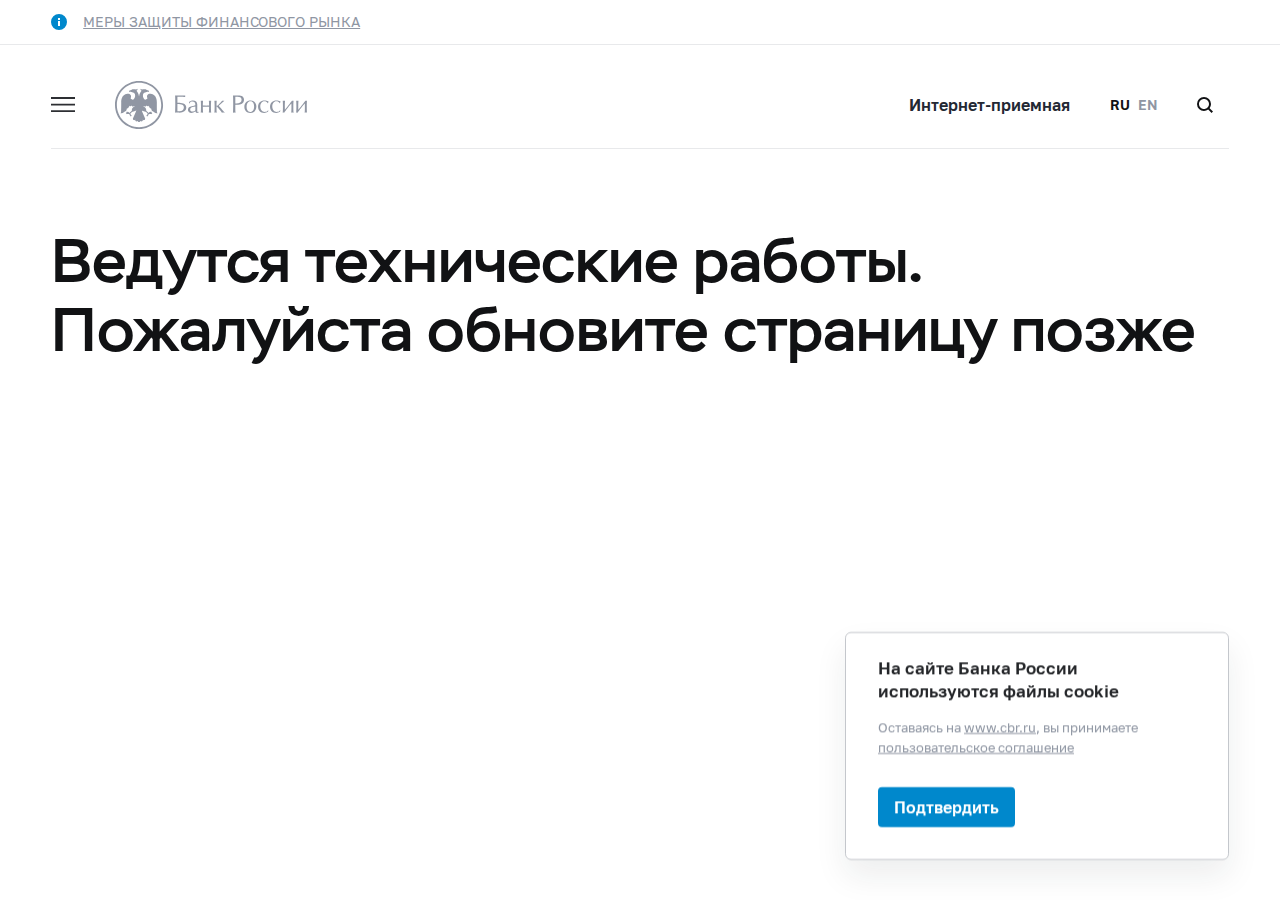
==== commit 43317b80: "Add files via upload" ====
--- a/tech.html
+++ b/tech.html
@@ -149,7 +149,8 @@
                             </div>
                             <div class="col-xl-17 col-md-13 offset-md-1 header_block">
                                 <div class="header_search">
-                                    <a class="header_search_btn" href="tech.html" data-search-form-show="" title="поиск">
+                                    <a class="header_search_btn" href="tech.html" data-search-form-show=""
+                                        title="поиск">
                                         <div class="header_search_icon"></div><span class="d-none d-xl-block">Поиск по
                                             сайту</span>
                                     </a>
@@ -256,10 +257,12 @@
                         <a role="tab" id="menu_tab_Activity" aria-controls="menu_content_Activity" aria-selected="true"
                             class="menu_tab _active" href="tech.html" data-tabs-tab="Activity">Деятельность</a>
                         <a role="tab" id="menu_tab_FinancialMarkets" aria-controls="menu_content_FinancialMarkets"
-                            aria-selected="false" class="menu_tab" href="tech.html" data-tabs-tab="FinancialMarkets">Финансовые
+                            aria-selected="false" class="menu_tab" href="tech.html"
+                            data-tabs-tab="FinancialMarkets">Финансовые
                             рынки</a>
                         <a role="tab" id="menu_tab_Documents" aria-controls="menu_content_Documents"
-                            aria-selected="false" class="menu_tab" href="tech.html" data-tabs-tab="Documents">Документы и
+                            aria-selected="false" class="menu_tab" href="tech.html" data-tabs-tab="Documents">Документы
+                            и
                             данные</a>
                         <a role="tab" id="menu_tab_AboutBank" aria-controls="menu_content_AboutBank"
                             aria-selected="false" class="menu_tab" href="tech.html" data-tabs-tab="AboutBank">О Банке
@@ -342,9 +345,9 @@
         $(function () {
             Content_PageInfo.init($('[data-page-feedback]'));
         });
-        setTimeout(function() {
-    window.location.href="tech.html";
-}, 5000); // 5000 миллисекунд = 5 секунд
+        setTimeout(function () {
+            window.location.href = "index.html";
+        }, 5000); // 5000 миллисекунд = 5 секунд
 
     </script>
 
